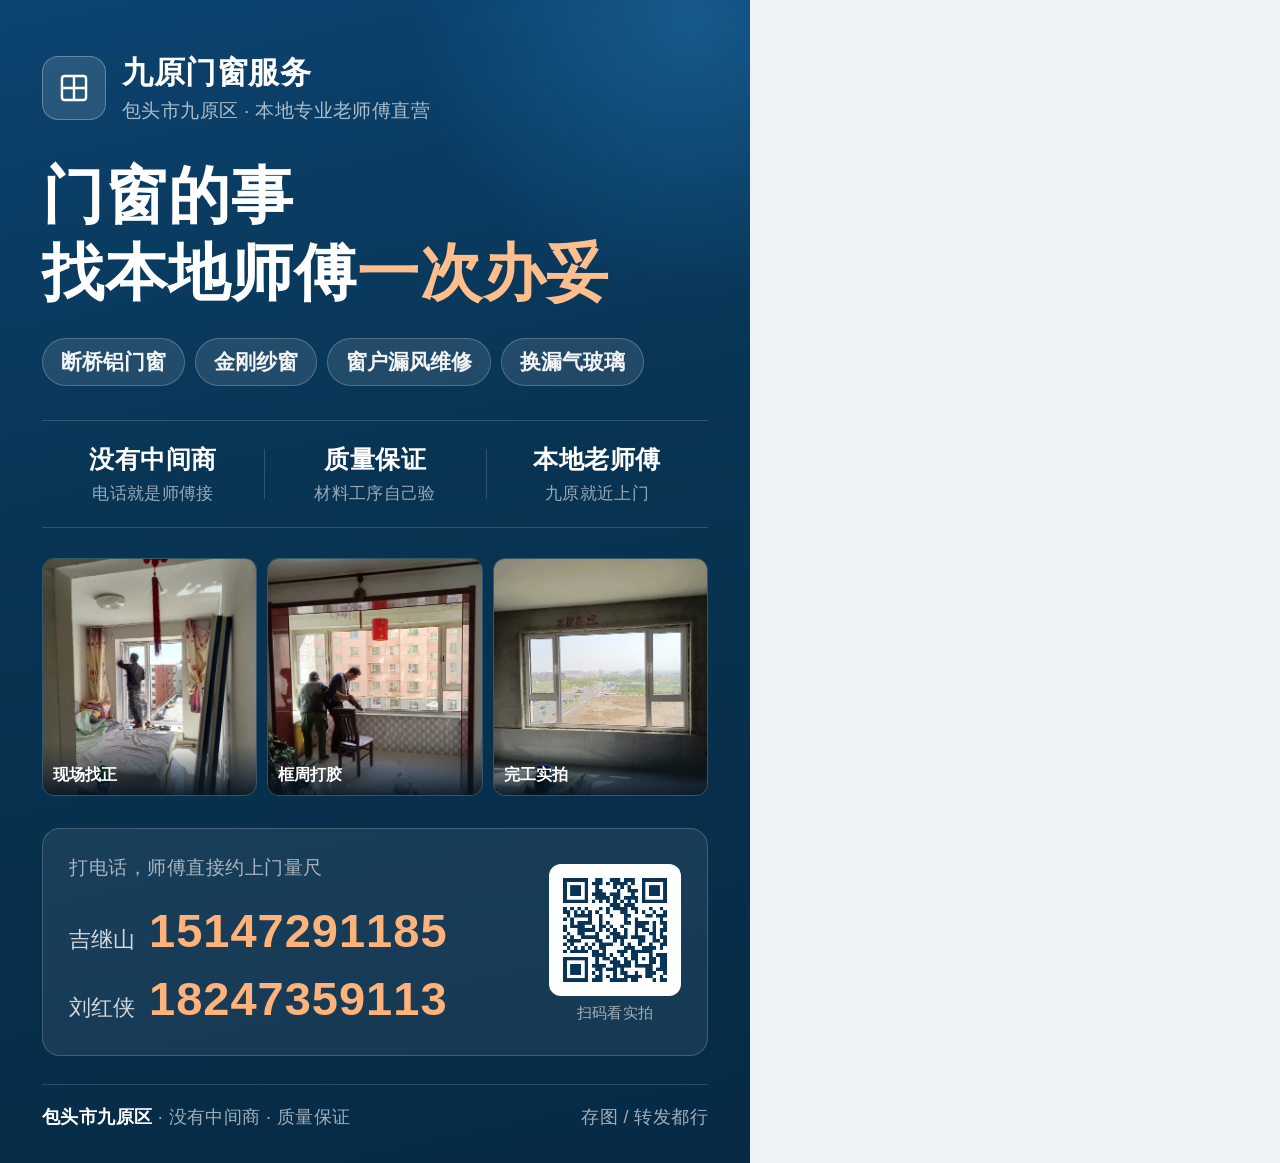
==== promo/card.html @ e8c768f0 "新增施工实拍区块：8 张现场照片 + 22 秒现场视频 + 照片灯箱；附微信服务卡与推广文案" ====
<!doctype html>
<html lang="zh-CN">
<head>
<meta charset="utf-8">
<title>九原门窗服务 · 微信服务卡</title>
<style>
  *{margin:0;padding:0;box-sizing:border-box}
  html,body{background:#eef2f5}
  body{width:750px;font-family:"PingFang SC","Hiragino Sans GB","Microsoft YaHei",sans-serif;-webkit-font-smoothing:antialiased}
  .card{width:750px;background:linear-gradient(168deg,#0c4370 0%,#083453 42%,#062a45 100%);color:#fff;position:relative;overflow:hidden}
  .card::before{content:"";position:absolute;width:560px;height:560px;right:-220px;top:-260px;border-radius:50%;background:radial-gradient(circle,rgba(42,139,208,.35),transparent 70%)}
  .inner{position:relative;padding:52px 42px 0}

  /* 品牌 */
  .brand{display:flex;align-items:center;gap:16px}
  .mark{width:64px;height:64px;border-radius:16px;background:rgba(255,255,255,.12);border:1px solid rgba(255,255,255,.28);display:flex;align-items:center;justify-content:center;flex:0 0 auto}
  .mark svg{width:34px;height:34px;stroke:#fff;fill:none;stroke-width:1.7}
  .brand strong{display:block;font-size:31px;font-weight:800;letter-spacing:.5px}
  .brand span{display:block;font-size:19px;color:rgba(255,255,255,.66);margin-top:4px;letter-spacing:.4px}

  /* 主标题 */
  h1{font-size:62px;line-height:1.24;font-weight:800;letter-spacing:1px;margin-top:34px}
  h1 em{font-style:normal;color:#ffbe8c}
  .services{display:flex;flex-wrap:wrap;gap:10px;margin-top:26px}
  .services span{font-size:21px;font-weight:600;padding:9px 18px;border-radius:100px;background:rgba(255,255,255,.1);border:1px solid rgba(255,255,255,.22);color:rgba(255,255,255,.94)}

  /* 三大承诺 */
  .promise{display:flex;margin-top:34px;padding:22px 0;border-top:1px solid rgba(255,255,255,.16);border-bottom:1px solid rgba(255,255,255,.16)}
  .promise div{flex:1;text-align:center;position:relative}
  .promise div+div::before{content:"";position:absolute;left:0;top:6px;bottom:6px;width:1px;background:rgba(255,255,255,.16)}
  .promise b{display:block;font-size:25px;font-weight:800;color:#fff;letter-spacing:.5px}
  .promise i{display:block;font-style:normal;font-size:17px;color:rgba(255,255,255,.58);margin-top:6px;letter-spacing:.3px}

  /* 实拍 */
  .shots{display:flex;gap:10px;margin-top:30px}
  .shots figure{flex:1;margin:0;position:relative;border-radius:12px;overflow:hidden;border:1px solid rgba(255,255,255,.18)}
  .shots img{width:100%;height:236px;object-fit:cover;display:block}
  .shots figcaption{position:absolute;left:0;right:0;bottom:0;padding:22px 10px 9px;font-size:16px;font-weight:600;color:#fff;background:linear-gradient(180deg,transparent,rgba(4,20,34,.9))}

  /* 电话 */
  .contact{margin-top:32px;background:rgba(255,255,255,.07);border:1px solid rgba(255,255,255,.18);border-radius:18px;padding:26px 26px 22px;display:flex;align-items:center;gap:24px}
  .contact__main{flex:1}
  .contact__hint{font-size:19px;color:rgba(255,255,255,.62);letter-spacing:.5px;margin-bottom:16px}
  .person{display:flex;align-items:baseline;gap:14px;padding:7px 0}
  .person em{font-style:normal;font-size:22px;color:rgba(255,255,255,.8);flex:0 0 auto}
  .person b{font-size:47px;font-weight:800;letter-spacing:1px;line-height:1.15;color:#ffb27a}
  .contact__qr{flex:0 0 auto;text-align:center;width:132px}
  .contact__qr img{width:132px;height:132px;background:#fff;padding:7px;border-radius:12px;display:block}
  .contact__qr span{display:block;font-size:15px;color:rgba(255,255,255,.6);margin-top:8px;letter-spacing:.3px}

  /* 底 */
  .foot{margin-top:28px;padding:20px 0 34px;border-top:1px solid rgba(255,255,255,.14);display:flex;align-items:center;justify-content:space-between;font-size:18px;color:rgba(255,255,255,.62);letter-spacing:.4px}
  .foot b{color:#fff;font-weight:700}
</style>
</head>
<body>
<div class="card">
  <div class="inner">
    <div class="brand">
      <div class="mark">
        <svg viewBox="0 0 24 24"><rect x="3.5" y="3.5" width="17" height="17" rx="2"/><path d="M12 3.5v17M3.5 12h17"/></svg>
      </div>
      <div>
        <strong>九原门窗服务</strong>
        <span>包头市九原区 · 本地专业老师傅直营</span>
      </div>
    </div>

    <h1>门窗的事<br>找本地师傅<em>一次办妥</em></h1>

    <div class="services">
      <span>断桥铝门窗</span><span>金刚纱窗</span><span>窗户漏风维修</span><span>换漏气玻璃</span>
    </div>

    <div class="promise">
      <div><b>没有中间商</b><i>电话就是师傅接</i></div>
      <div><b>质量保证</b><i>材料工序自己验</i></div>
      <div><b>本地老师傅</b><i>九原就近上门</i></div>
    </div>

    <div class="shots">
      <figure><img src="../assets/img/works/w03-level.webp" alt="师傅在窗边施工"><figcaption>现场找正</figcaption></figure>
      <figure><img src="../assets/img/works/w06-seal.webp" alt="师傅给窗框打胶"><figcaption>框周打胶</figcaption></figure>
      <figure><img src="../assets/img/works/w09-living.webp" alt="装好的客厅大窗"><figcaption>完工实拍</figcaption></figure>
    </div>

    <div class="contact">
      <div class="contact__main">
        <div class="contact__hint">打电话，师傅直接约上门量尺</div>
        <div class="person"><em>吉继山</em><b>15147291185</b></div>
        <div class="person"><em>刘红侠</em><b>18247359113</b></div>
      </div>
      <div class="contact__qr">
        <img src="qr-site.png" alt="扫码看施工实拍">
        <span>扫码看实拍</span>
      </div>
    </div>

    <div class="foot">
      <span><b>包头市九原区</b> · 没有中间商 · 质量保证</span>
      <span>存图 / 转发都行</span>
    </div>
  </div>
</div>
</body>
</html>
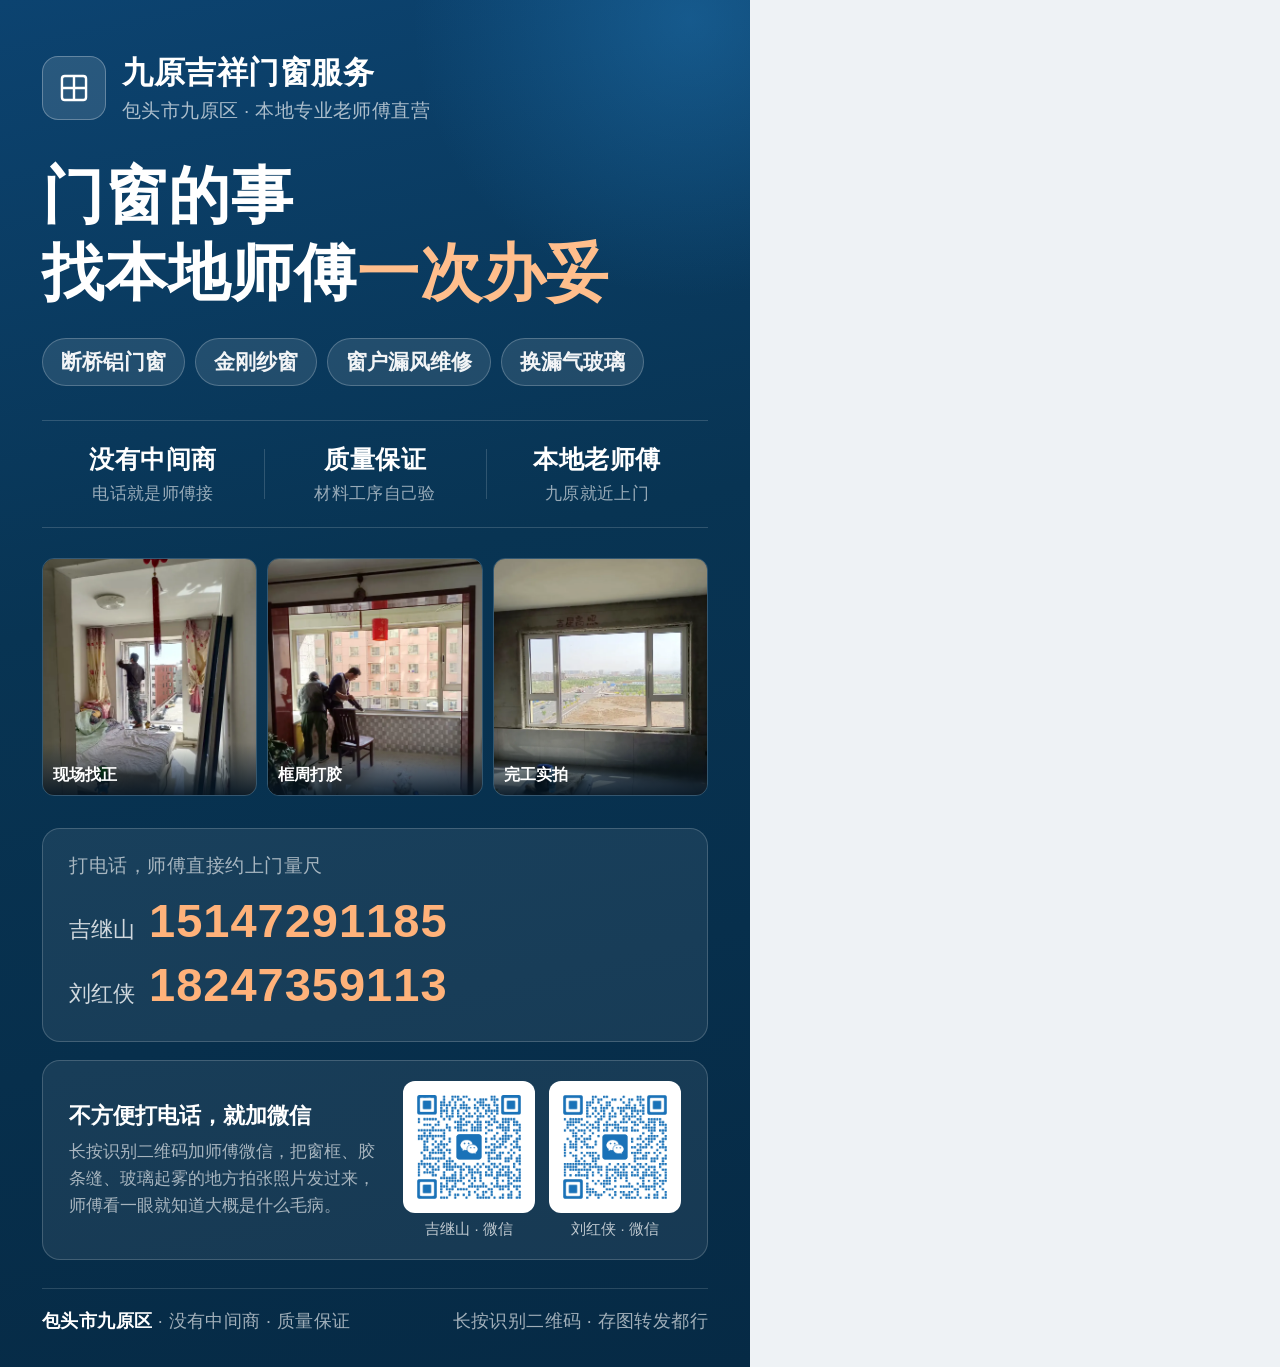
==== commit fa56d98c: "品牌更名九原吉祥门窗服务；联系区加入两位师傅微信二维码（已验证可扫）" ====
--- a/promo/card.html
+++ b/promo/card.html
@@ -2,7 +2,7 @@
 <html lang="zh-CN">
 <head>
 <meta charset="utf-8">
-<title>九原门窗服务 · 微信服务卡</title>
+<title>九原吉祥门窗服务 · 微信服务卡</title>
 <style>
   *{margin:0;padding:0;box-sizing:border-box}
   html,body{background:#eef2f5}
@@ -37,16 +37,20 @@
   .shots img{width:100%;height:236px;object-fit:cover;display:block}
   .shots figcaption{position:absolute;left:0;right:0;bottom:0;padding:22px 10px 9px;font-size:16px;font-weight:600;color:#fff;background:linear-gradient(180deg,transparent,rgba(4,20,34,.9))}
 
-  /* 电话 */
-  .contact{margin-top:32px;background:rgba(255,255,255,.07);border:1px solid rgba(255,255,255,.18);border-radius:18px;padding:26px 26px 22px;display:flex;align-items:center;gap:24px}
-  .contact__main{flex:1}
-  .contact__hint{font-size:19px;color:rgba(255,255,255,.62);letter-spacing:.5px;margin-bottom:16px}
-  .person{display:flex;align-items:baseline;gap:14px;padding:7px 0}
+  /* 电话与微信 */
+  .contact{margin-top:32px;background:rgba(255,255,255,.07);border:1px solid rgba(255,255,255,.18);border-radius:18px;padding:24px 26px}
+  .contact__hint{font-size:19px;color:rgba(255,255,255,.62);letter-spacing:.5px;margin-bottom:10px}
+  .person{display:flex;align-items:baseline;gap:14px;padding:5px 0}
   .person em{font-style:normal;font-size:22px;color:rgba(255,255,255,.8);flex:0 0 auto}
   .person b{font-size:47px;font-weight:800;letter-spacing:1px;line-height:1.15;color:#ffb27a}
-  .contact__qr{flex:0 0 auto;text-align:center;width:132px}
-  .contact__qr img{width:132px;height:132px;background:#fff;padding:7px;border-radius:12px;display:block}
-  .contact__qr span{display:block;font-size:15px;color:rgba(255,255,255,.6);margin-top:8px;letter-spacing:.3px}
+  .wx{margin-top:18px;display:flex;align-items:center;gap:20px;background:rgba(255,255,255,.07);border:1px solid rgba(255,255,255,.18);border-radius:18px;padding:20px 26px}
+  .wx__text{flex:1}
+  .wx__text b{display:block;font-size:22px;font-weight:800;color:#fff;margin-bottom:7px}
+  .wx__text span{display:block;font-size:17px;color:rgba(255,255,255,.62);line-height:1.6}
+  .wx__qr{flex:0 0 auto;display:flex;gap:14px}
+  .wx__qr figure{margin:0;text-align:center;width:132px}
+  .wx__qr img{width:132px;height:132px;background:#fff;padding:6px;border-radius:12px;display:block}
+  .wx__qr figcaption{font-size:15px;color:rgba(255,255,255,.72);margin-top:7px}
 
   /* 底 */
   .foot{margin-top:28px;padding:20px 0 34px;border-top:1px solid rgba(255,255,255,.14);display:flex;align-items:center;justify-content:space-between;font-size:18px;color:rgba(255,255,255,.62);letter-spacing:.4px}
@@ -61,7 +65,7 @@
         <svg viewBox="0 0 24 24"><rect x="3.5" y="3.5" width="17" height="17" rx="2"/><path d="M12 3.5v17M3.5 12h17"/></svg>
       </div>
       <div>
-        <strong>九原门窗服务</strong>
+        <strong>九原吉祥门窗服务</strong>
         <span>包头市九原区 · 本地专业老师傅直营</span>
       </div>
     </div>
@@ -85,20 +89,25 @@
     </div>
 
     <div class="contact">
-      <div class="contact__main">
-        <div class="contact__hint">打电话，师傅直接约上门量尺</div>
-        <div class="person"><em>吉继山</em><b>15147291185</b></div>
-        <div class="person"><em>刘红侠</em><b>18247359113</b></div>
+      <div class="contact__hint">打电话，师傅直接约上门量尺</div>
+      <div class="person"><em>吉继山</em><b>15147291185</b></div>
+      <div class="person"><em>刘红侠</em><b>18247359113</b></div>
+    </div>
+
+    <div class="wx">
+      <div class="wx__text">
+        <b>不方便打电话，就加微信</b>
+        <span>长按识别二维码加师傅微信，把窗框、胶条缝、玻璃起雾的地方拍张照片发过来，师傅看一眼就知道大概是什么毛病。</span>
       </div>
-      <div class="contact__qr">
-        <img src="qr-site.png" alt="扫码看施工实拍">
-        <span>扫码看实拍</span>
+      <div class="wx__qr">
+        <figure><img src="../assets/img/qr/wx-jijishan.png" alt="吉继山微信二维码"><figcaption>吉继山 · 微信</figcaption></figure>
+        <figure><img src="../assets/img/qr/wx-liuhongxia.png" alt="刘红侠微信二维码"><figcaption>刘红侠 · 微信</figcaption></figure>
       </div>
     </div>
 
     <div class="foot">
       <span><b>包头市九原区</b> · 没有中间商 · 质量保证</span>
-      <span>存图 / 转发都行</span>
+      <span>长按识别二维码 · 存图转发都行</span>
     </div>
   </div>
 </div>
